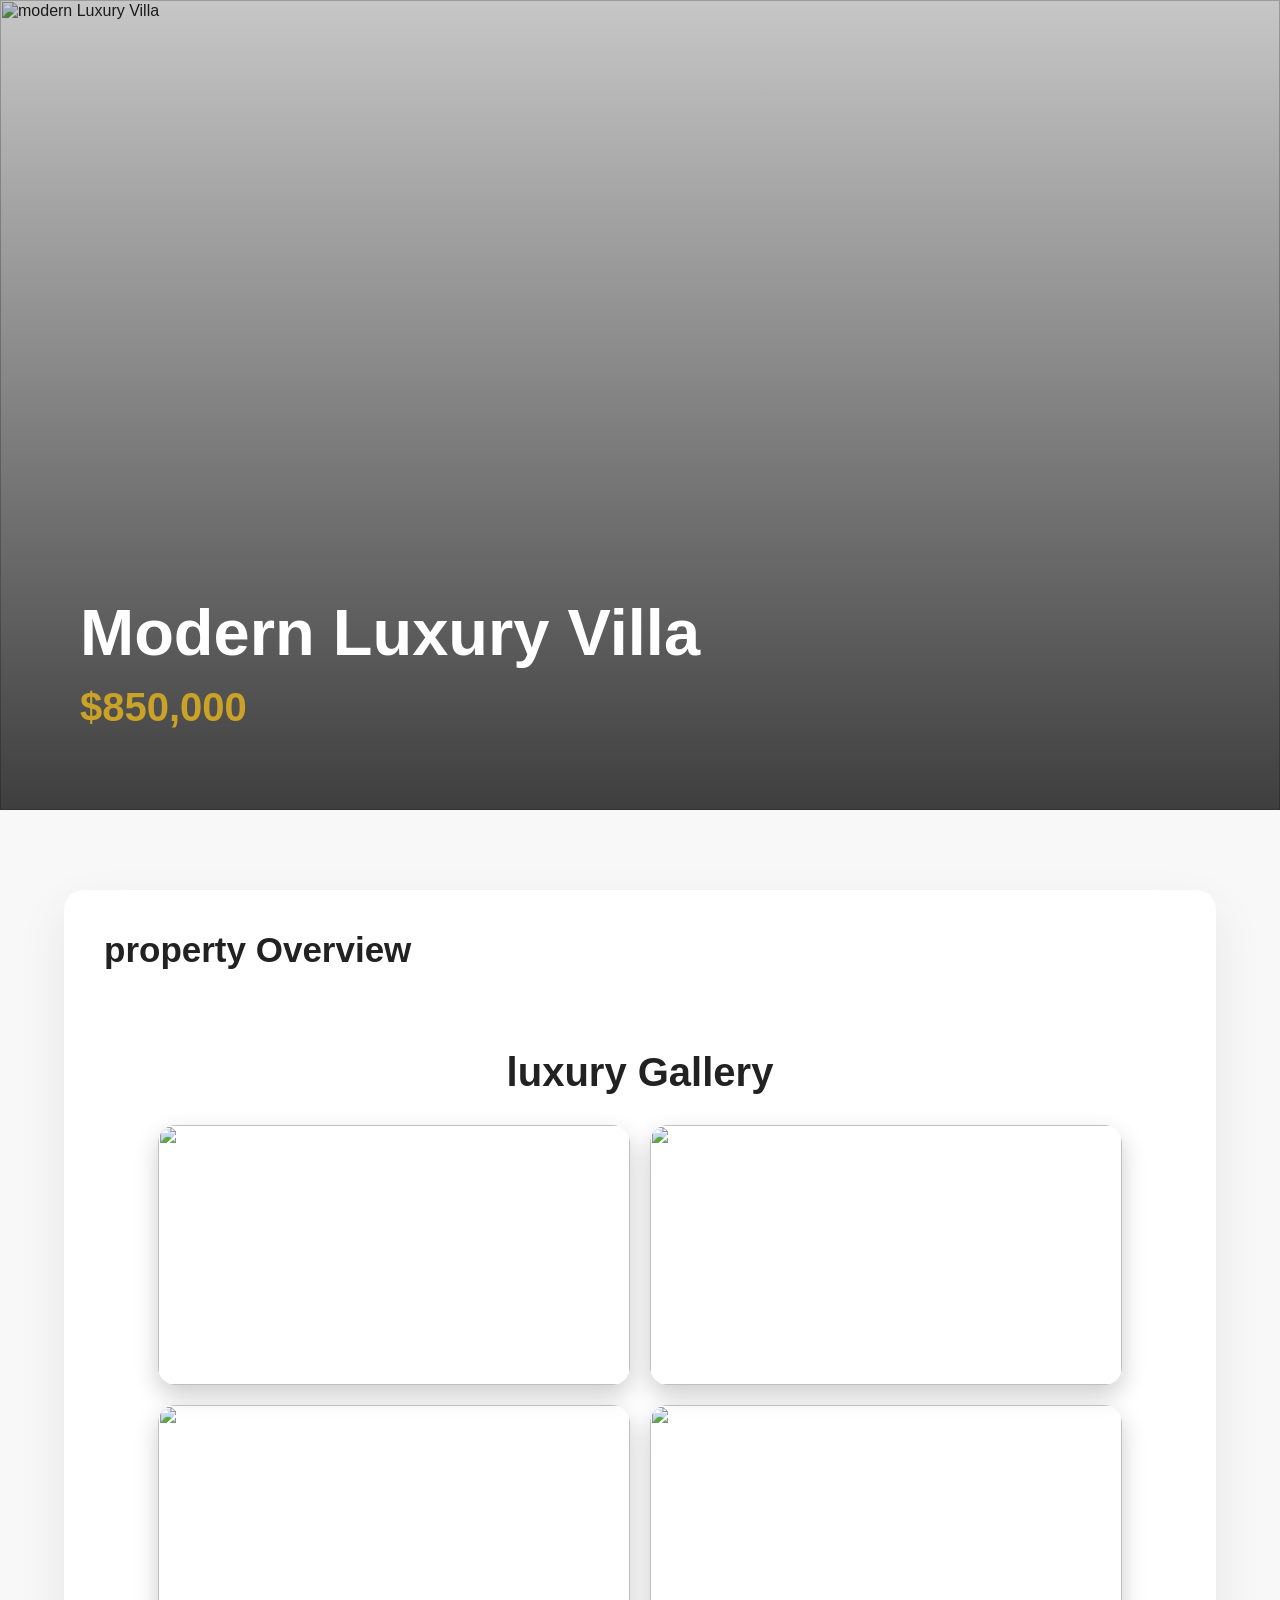
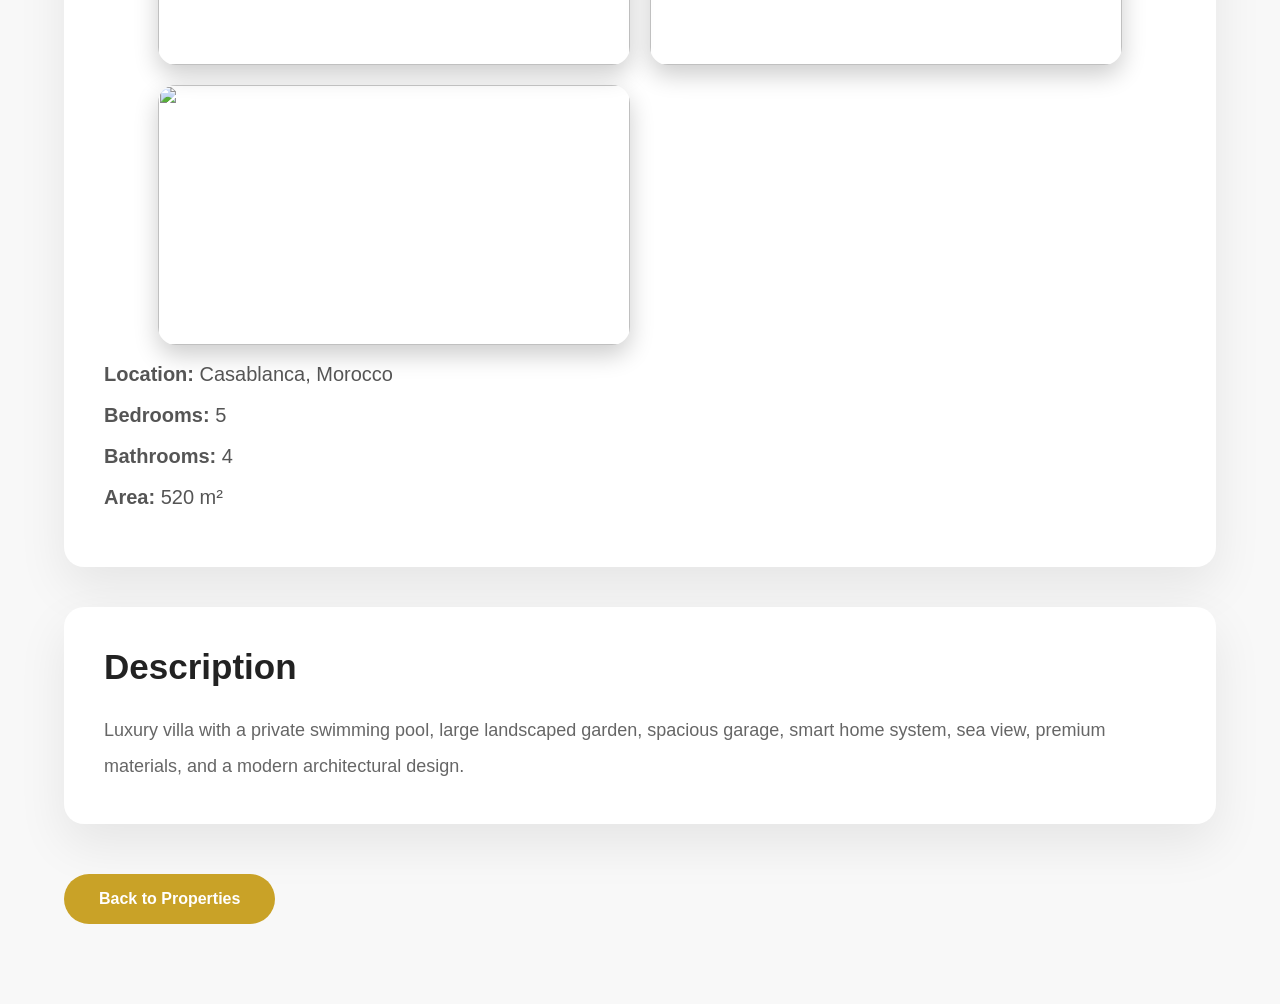
==== villa1.html @ db5d8da6 "Add files via upload" ====
<body>

<div class="hero">
    <head>
        <link rel="stylesheet" href="villa1.css">
    </head>
    <img src="zaccaria.jpeg" class="hero-image" alt=" modern Luxury Villa">

    <div class="hero-overlay">

        <h1>Modern Luxury Villa</h1>

        <h2>$850,000</h2>

    </div>

</div>

<section class="container">

    <div class="details">

        <h3>property Overview</h3>
       <h2 class="gallery-title">luxury Gallery</h2>

<div class="gallery">

    <img src="zeka.jpeg">
    <img src="zaccaria.jpeg">
    <img src="zak.jpeg">
    <img src="zeko.jpeg">
    <img src="zack.jpeg">

</div>

        <p><strong>Location:</strong> Casablanca, Morocco</p>

        <p><strong>Bedrooms:</strong> 5</p>

        <p><strong>Bathrooms:</strong> 4</p>

        <p><strong>Area:</strong> 520 m²</p>

    </div>

    <div class="description">

        <h3>Description</h3>

        <p>
            Luxury villa with a private swimming pool, large landscaped garden,
            spacious garage, smart home system, sea view, premium materials,
            and a modern architectural design.
        </p>

    </div>

   <a href="zack.html#properties" class="back-btn">Back to Properties</a>

</section>

</body>
---- villa1.css ----
*{
    margin:0;
    padding:0;
    box-sizing:border-box;
}

body{
    font-family:Arial, Helvetica, sans-serif;
    background:#f8f8f8;
    color:#222;
}

/* ================= HERO ================= */

.hero{
    position:relative;
    height:90vh;
    overflow:hidden;
}

.hero-image{
    width:100%;
    height:100%;
    object-fit:cover;
}

.hero-overlay{
    position:absolute;
    inset:0;
    background:linear-gradient(
        to top,
        rgba(0,0,0,.75),
        rgba(0,0,0,.2)
    );

    display:flex;
    flex-direction:column;
    justify-content:flex-end;
    padding:80px;
    color:white;
}

.hero-overlay h1{
    font-size:65px;
    margin-bottom:15px;
}

.hero-overlay h2{
    font-size:40px;
    color:#C9A227;
}

/* ================= CONTENT ================= */

.container{
    width:90%;
    max-width:1200px;
    margin:80px auto;
}

/* ================= DETAILS ================= */

.details{
    background:white;
    border-radius:20px;
    padding:40px;
    box-shadow:0 20px 50px rgba(0,0,0,.08);
    margin-bottom:40px;
}

.details h3{
    font-size:35px;
    margin-bottom:25px;
}

.details p{
    font-size:20px;
    margin:18px 0;
    color:#555;
}

/* ================= DESCRIPTION ================= */

.description{
    background:white;
    border-radius:20px;
    padding:40px;
    box-shadow:0 20px 50px rgba(0,0,0,.08);
}

.description h3{
    font-size:35px;
    margin-bottom:25px;
}
.description p{
    line-height:2;
    color:#666;
    font-size:18px;
}

/* ================= BUTTON ================= */

.back-btn{
    display:inline-block;
    margin-top:50px;
    text-decoration:none;
    background:#C9A227;
    color:white;
    padding:16px 35px;
    border-radius:40px;
    transition:.3s;
    font-weight:bold;
}

.back-btn:hover{
    background:#a88416;
}

/* ================= RESPONSIVE ================= */

@media(max-width:768px){

.hero{
    height:60vh;
}

.hero-overlay{
    padding:35px;
}

.hero-overlay h1{
    font-size:40px;
}

.hero-overlay h2{
    font-size:28px;
}

.details,
.description{
    padding:25px;
}
.details h3,
.description h3{
    font-size:28px;
}

.details p,
.description p{
    font-size:17px;
}

}
.gallery-title{
    text-align:center;
    font-size:40px;
    margin-top:80px;
    margin-bottom:30px;
}

.gallery{
    width:90%;
    margin:auto;

    display:grid;
    grid-template-columns:repeat(auto-fit,minmax(320px,1fr));

    gap:20px;
}

.gallery img{

    width:100%;
    height:260px;

    object-fit:cover;

    border-radius:18px;

    cursor:pointer;

    transition:.4s;

    box-shadow:0 10px 25px rgba(0,0,0,.2);

}

.gallery img:hover{

    transform:scale(1.05);

}
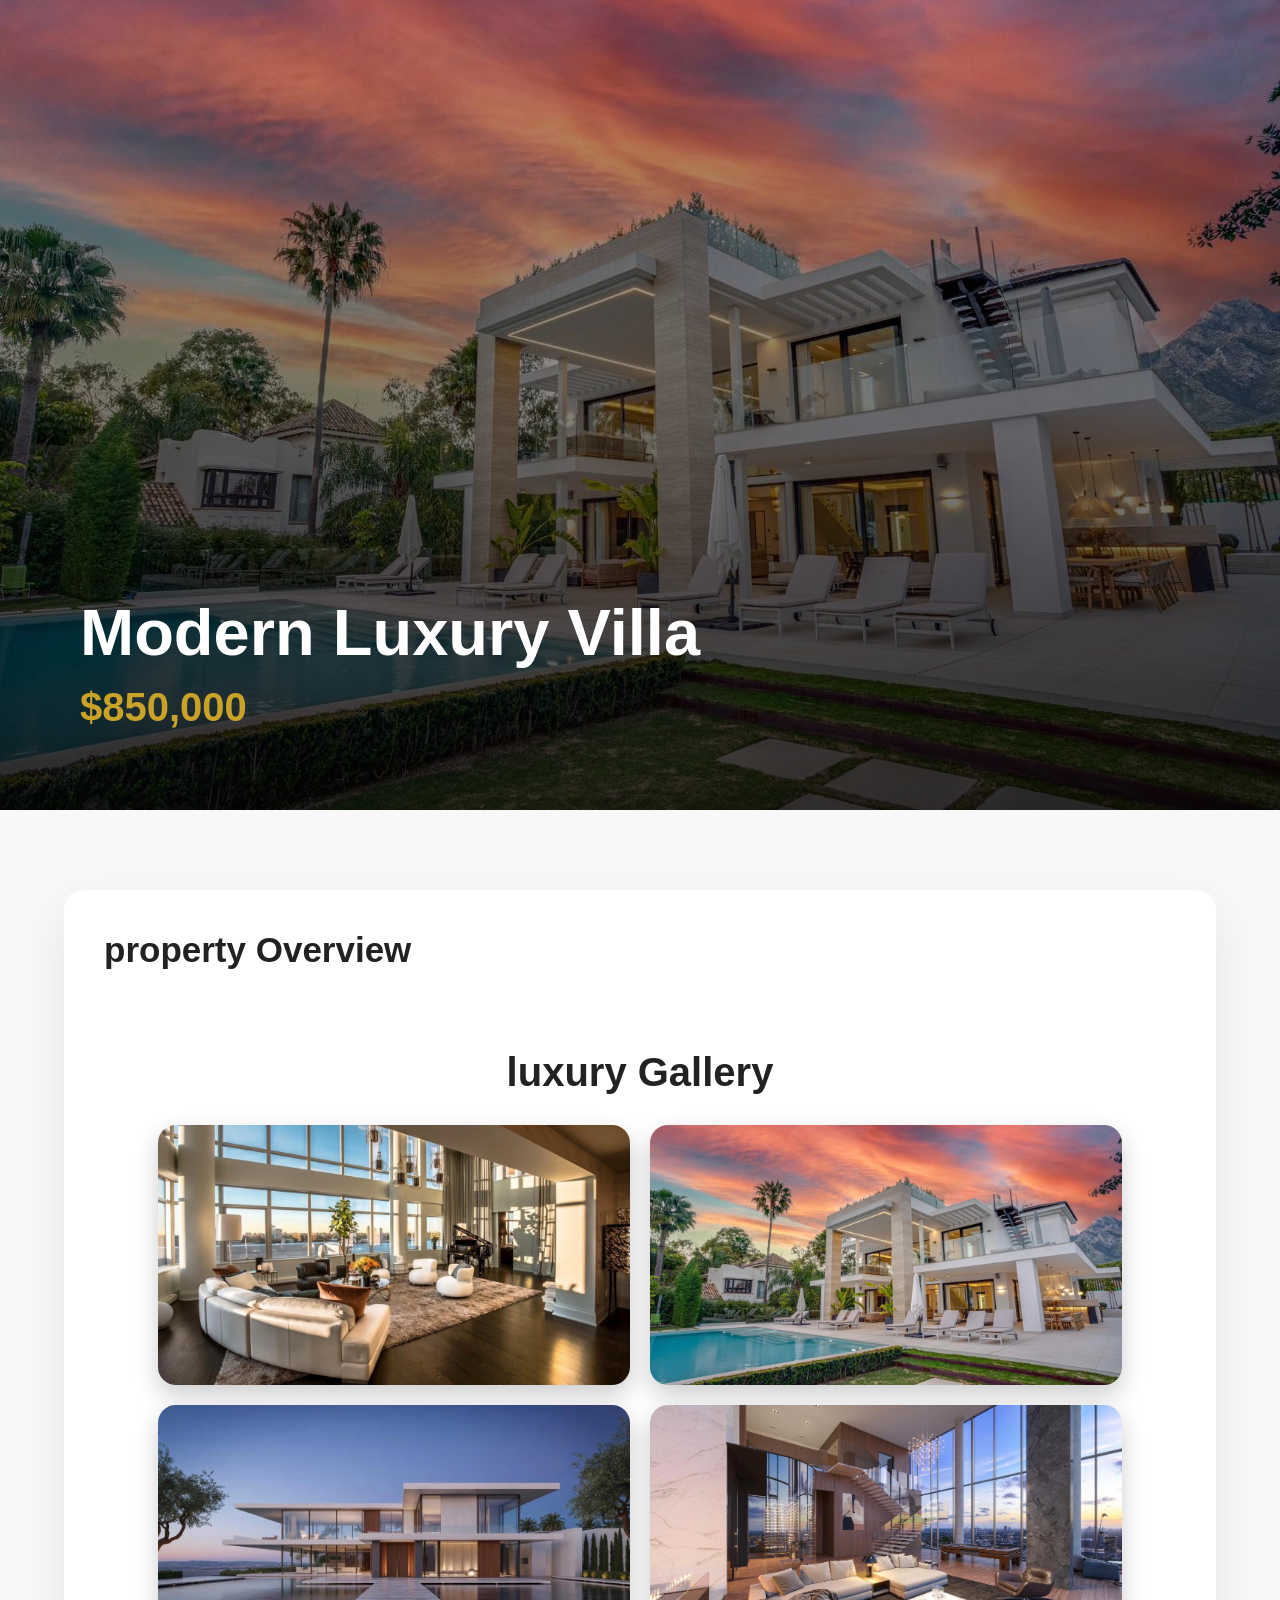
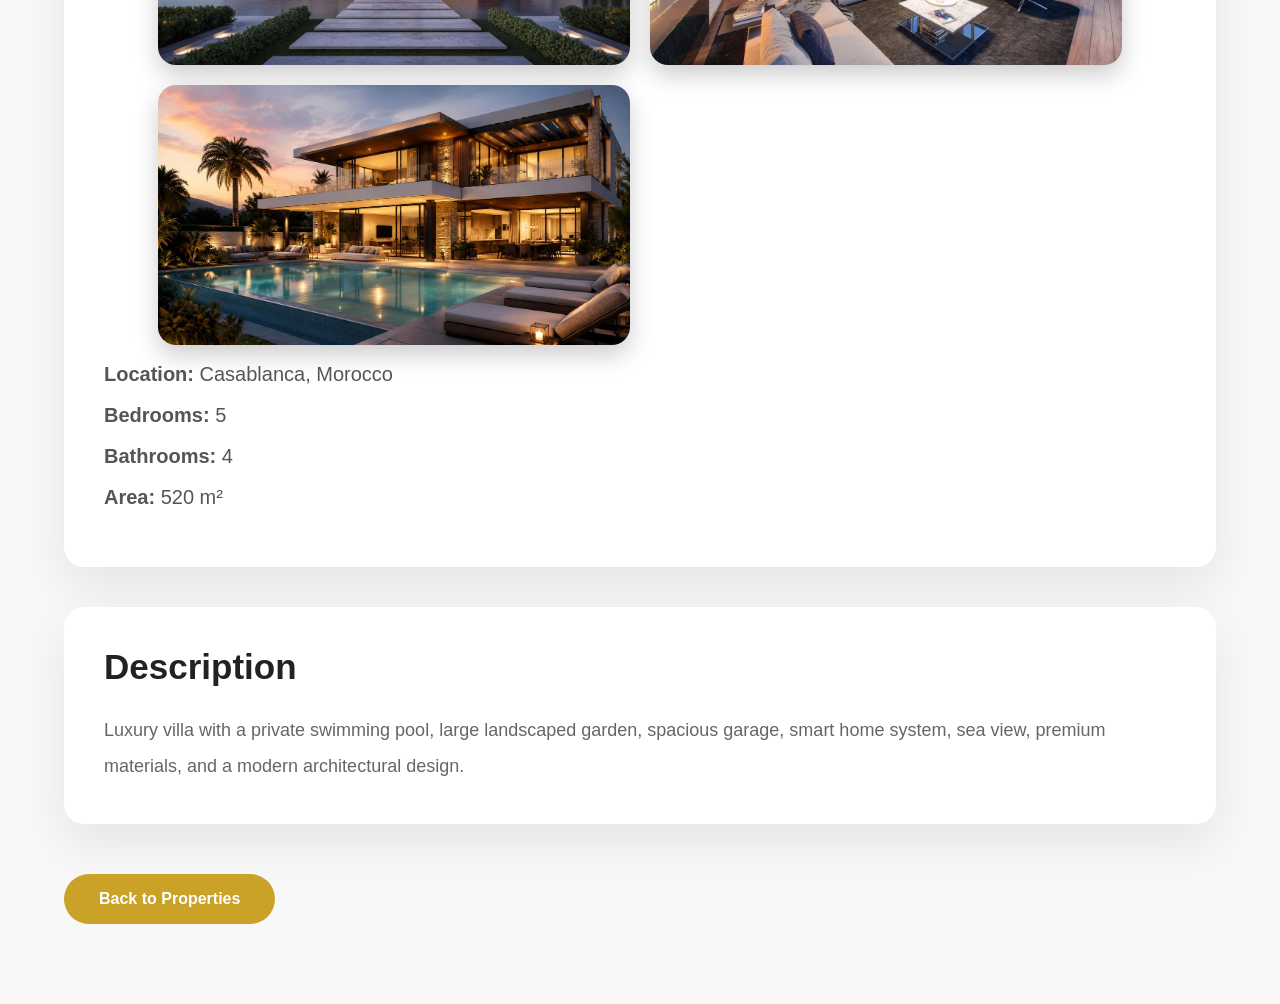
==== commit 58beac90: "Add files via upload" ====
--- a/villa1.html
+++ b/villa1.html
@@ -55,7 +55,7 @@
 
     </div>
 
-   <a href="zack.html#properties" class="back-btn">Back to Properties</a>
+   <a href="index.html#properties" class="back-btn">Back to Properties</a>
 
 </section>
 
